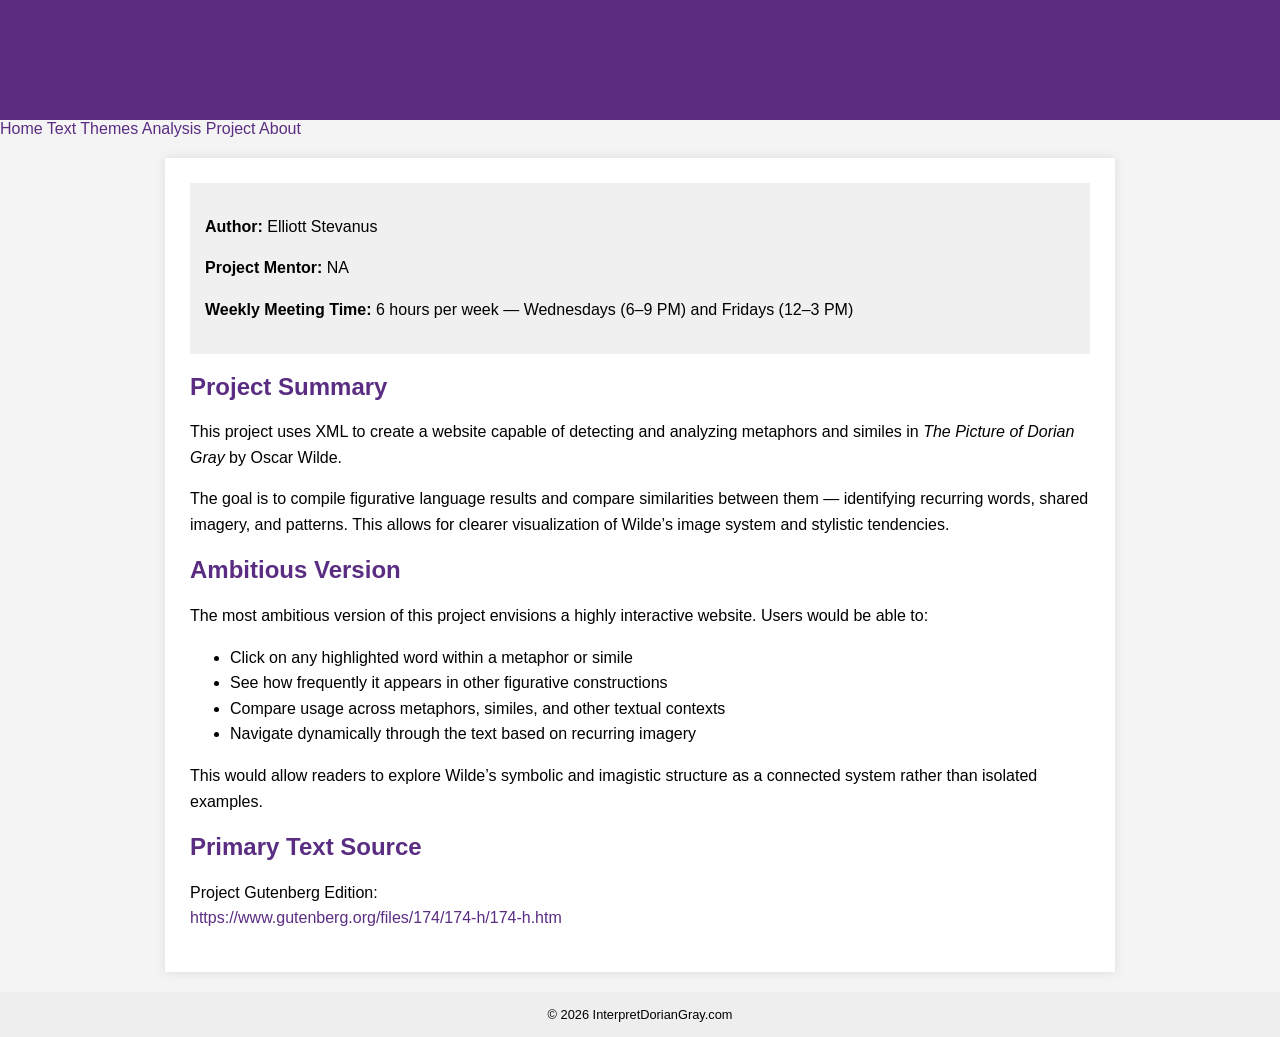
==== project.html @ 511433fa "Update project.html" ====
<!DOCTYPE html>
<html lang="en">
<head>
    <meta charset="UTF-8">
    <title>Literary Analysis Engine Project</title>
    <meta name="viewport" content="width=device-width, initial-scale=1.0">

    <style>
        body {
            font-family: Arial, Helvetica, sans-serif;
            background-color: #f4f4f4;
            margin: 0;
        }

        header {
            background-color: #5a2d82;
            color: white;
            padding: 20px;
            text-align: center;
        }

        .container {
            max-width: 900px;
            margin: 20px auto;
            background: white;
            padding: 25px;
            box-shadow: 0 0 10px rgba(0,0,0,0.1);
            line-height: 1.6em;
        }

        h1, h2 {
            color: #5a2d82;
        }

        .meta {
            background: #f0f0f0;
            padding: 15px;
            margin-bottom: 20px;
        }

        a {
            color: #5a2d82;
            text-decoration: none;
        }

        a:hover {
            text-decoration: underline;
        }

        footer {
            text-align: center;
            padding: 15px;
            font-size: 0.8em;
            background-color: #eeeeee;
            margin-top: 20px;
        }
    </style>
</head>

<body>

<header>
    <h1>Literary Analysis Engine Project</h1>
</header>

    <nav>
<a href="index.html">Home</a>
<a href="text.html">Text</a>
<a href="index.html#themes">Themes</a>
<a href="index.html#analysis">Analysis</a>
<a href="project.html">Project</a>
<a href="index.html#about">About</a>
</nav>
    
<div class="container">

    <div class="meta">
        <p><strong>Author:</strong> Elliott Stevanus</p>
        <p><strong>Project Mentor:</strong> NA</p>
        <p><strong>Weekly Meeting Time:</strong> 
        6 hours per week — Wednesdays (6–9 PM) and Fridays (12–3 PM)</p>
    </div>

    <h2>Project Summary</h2>

    <p>
        This project uses XML to create a website capable of detecting and analyzing 
        metaphors and similes in <em>The Picture of Dorian Gray</em> by Oscar Wilde.
    </p>

    <p>
        The goal is to compile figurative language results and compare similarities 
        between them — identifying recurring words, shared imagery, and patterns. 
        This allows for clearer visualization of Wilde’s image system and stylistic tendencies.
    </p>

    <h2>Ambitious Version</h2>

    <p>
        The most ambitious version of this project envisions a highly interactive website.
        Users would be able to:
    </p>

    <ul>
        <li>Click on any highlighted word within a metaphor or simile</li>
        <li>See how frequently it appears in other figurative constructions</li>
        <li>Compare usage across metaphors, similes, and other textual contexts</li>
        <li>Navigate dynamically through the text based on recurring imagery</li>
    </ul>

    <p>
        This would allow readers to explore Wilde’s symbolic and imagistic structure
        as a connected system rather than isolated examples.
    </p>

    <h2>Primary Text Source</h2>

    <p>
        Project Gutenberg Edition:
        <br>
        <a href="https://www.gutenberg.org/files/174/174-h/174-h.htm" target="_blank">
            https://www.gutenberg.org/files/174/174-h/174-h.htm
        </a>
    </p>

</div>

<footer>
    &copy; 2026 InterpretDorianGray.com
</footer>

</body>
</html>
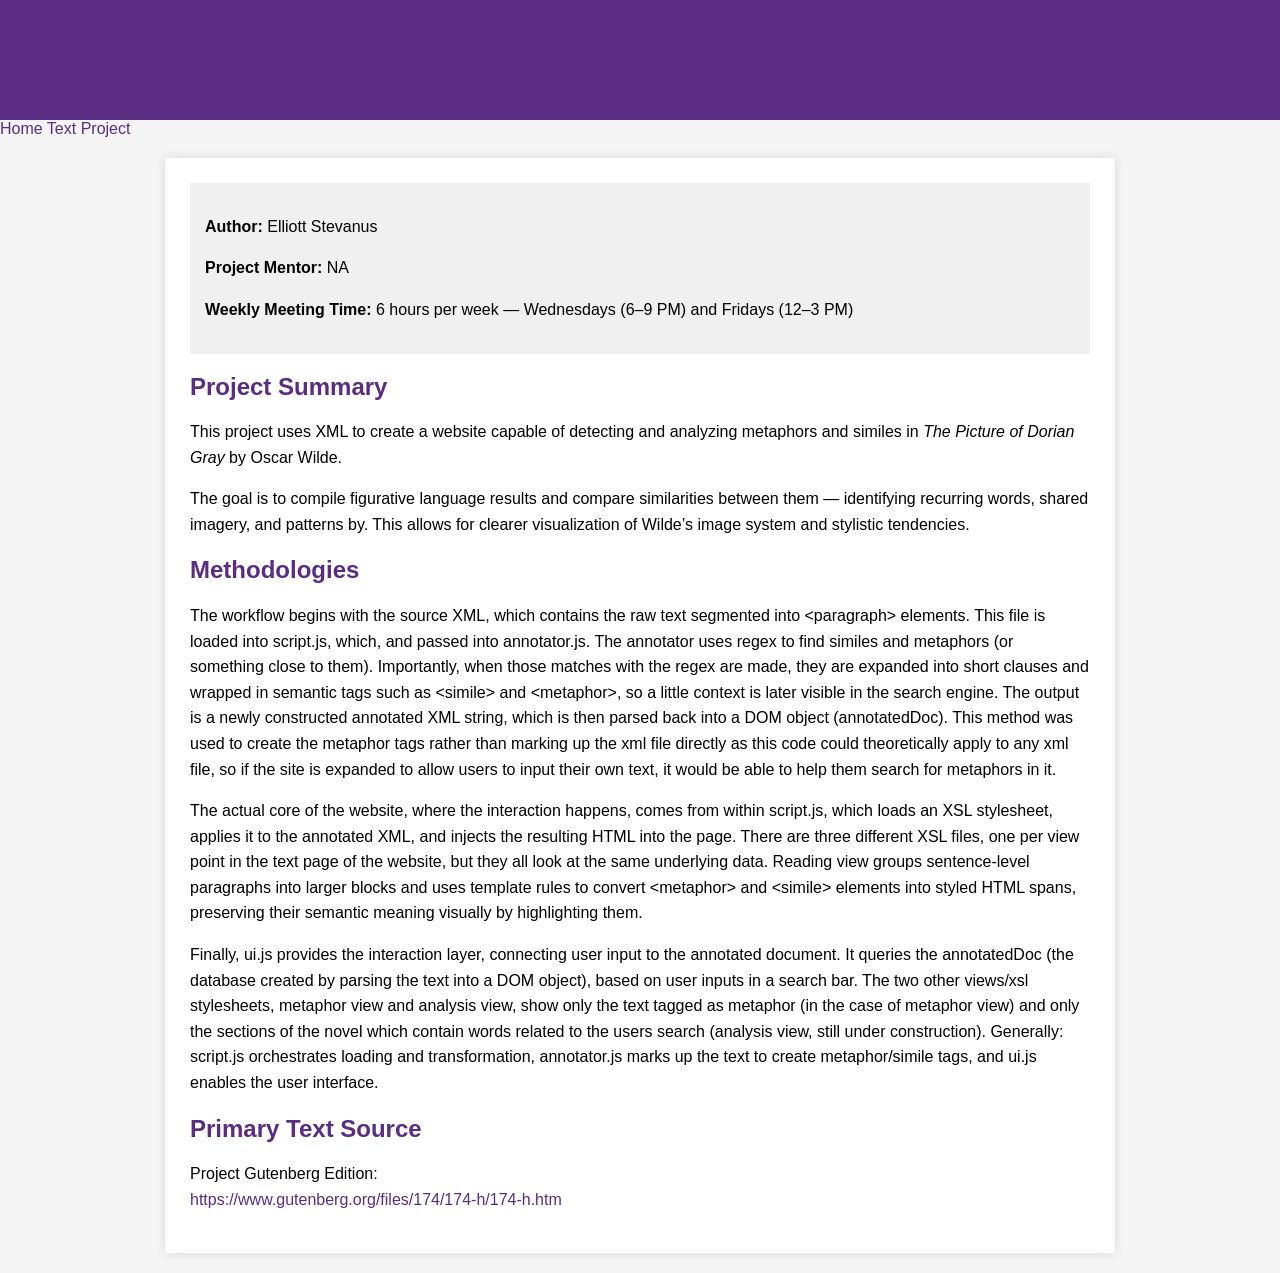
==== commit 2192698b: "Update project.html" ====
--- a/project.html
+++ b/project.html
@@ -63,15 +63,14 @@
     <h1>Literary Analysis Engine Project</h1>
 </header>
 
-    <nav>
-<a href="index.html">Home</a>
-<a href="text.html">Text</a>
-<a href="index.html#themes">Themes</a>
-<a href="index.html#analysis">Analysis</a>
-<a href="project.html">Project</a>
-<a href="index.html#about">About</a>
+<nav>
+    <a href="index.html">Home</a>
+    <a href="text.html">Text</a>
+    <a href="project.html">Project</a>
+
+
 </nav>
-    
+
 <div class="container">
 
     <div class="meta">
@@ -90,29 +89,25 @@
 
     <p>
         The goal is to compile figurative language results and compare similarities 
-        between them — identifying recurring words, shared imagery, and patterns. 
+        between them — identifying recurring words, shared imagery, and patterns by.
         This allows for clearer visualization of Wilde’s image system and stylistic tendencies.
     </p>
 
-    <h2>Ambitious Version</h2>
+    <h2>Methodologies</h2>
 
     <p>
-        The most ambitious version of this project envisions a highly interactive website.
-        Users would be able to:
+        The workflow begins with the source XML, which contains the raw text segmented into &lt;paragraph&gt; elements. This file is loaded into script.js, which, and passed into annotator.js. The annotator uses regex to find similes and metaphors (or something close to them). Importantly, when those matches with the regex are made, they are expanded into short clauses and wrapped in semantic tags such as &lt;simile&gt; and &lt;metaphor&gt;, so a little context is later visible in the search engine. The output is a newly constructed annotated XML string, which is then parsed back into a DOM object (annotatedDoc). This method was used to create the metaphor tags rather than marking up the xml file directly as this code could theoretically apply to any xml file, so if the site is expanded to allow users to input their own text, it would be able to help them search for metaphors in it.
     </p>
 
-    <ul>
-        <li>Click on any highlighted word within a metaphor or simile</li>
-        <li>See how frequently it appears in other figurative constructions</li>
-        <li>Compare usage across metaphors, similes, and other textual contexts</li>
-        <li>Navigate dynamically through the text based on recurring imagery</li>
-    </ul>
+    <p>
+        The actual core of the website, where the interaction happens, comes from within script.js, which loads an XSL stylesheet, applies it to the annotated XML, and injects the resulting HTML into the page. There are three different XSL files, one per view point in the text page of the website, but they all look at the same underlying data. Reading view groups sentence-level paragraphs into larger blocks and uses template rules to convert &lt;metaphor&gt; and &lt;simile&gt; elements into styled HTML spans, preserving their semantic meaning visually by highlighting them.
+    </p>
 
     <p>
-        This would allow readers to explore Wilde’s symbolic and imagistic structure
-        as a connected system rather than isolated examples.
+        Finally, ui.js provides the interaction layer, connecting user input to the annotated document. It queries the annotatedDoc (the database created by parsing the text into a DOM object), based on user inputs in a search bar. The two other views/xsl stylesheets, metaphor view and analysis view, show only the text tagged as metaphor (in the case of metaphor view) and only the sections of the novel which contain words related to the users search (analysis view, still under construction). Generally: script.js orchestrates loading and transformation, annotator.js marks up the text to create metaphor/simile tags, and ui.js enables the user interface.
     </p>
 
+  
     <h2>Primary Text Source</h2>
 
     <p>
@@ -125,9 +120,5 @@
 
 </div>
 
-<footer>
-    &copy; 2026 InterpretDorianGray.com
-</footer>
-
 </body>
 </html>
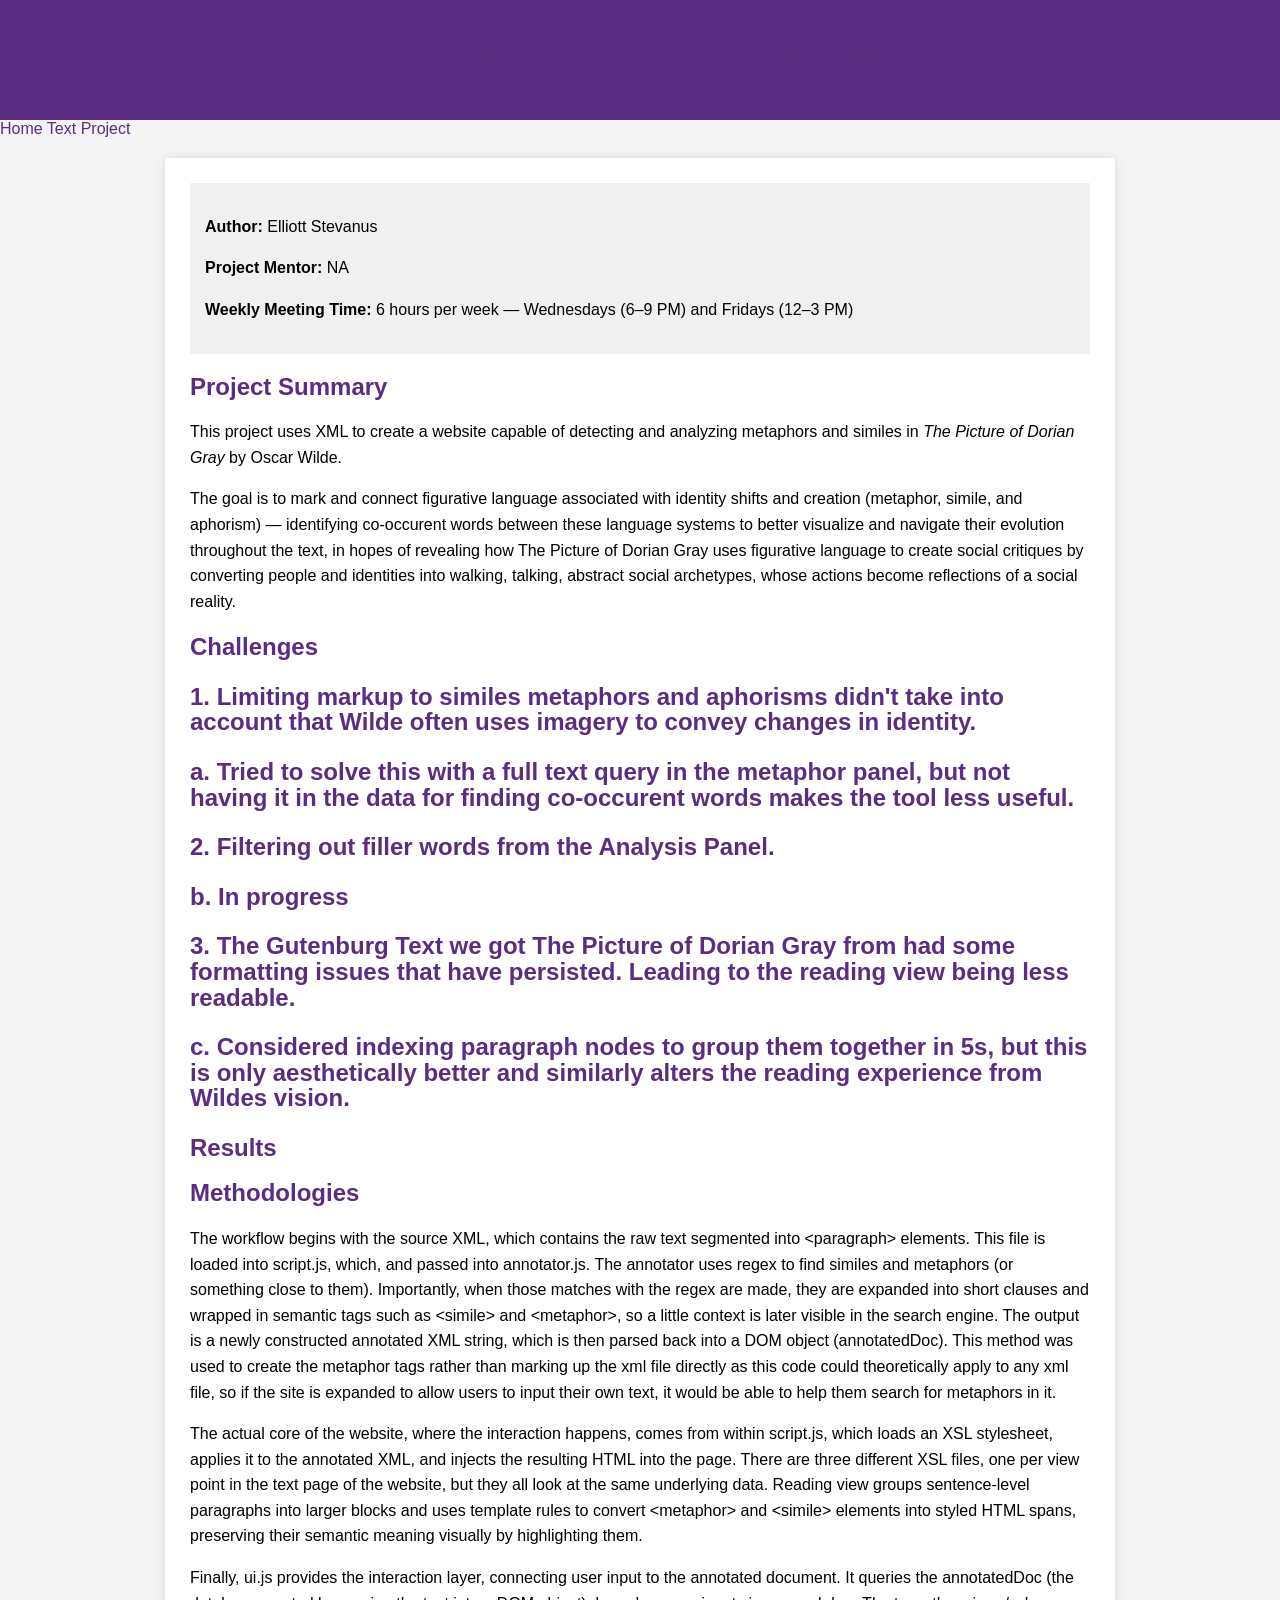
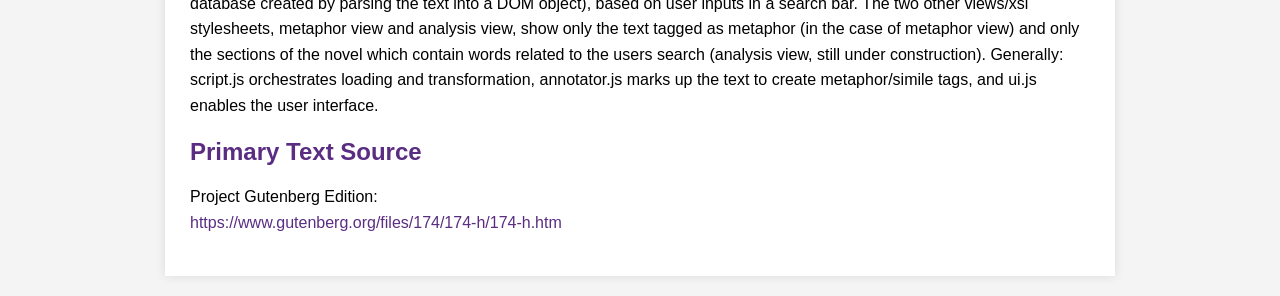
==== commit 4fe0980a: "Update project.html" ====
--- a/project.html
+++ b/project.html
@@ -79,7 +79,7 @@
         <p><strong>Weekly Meeting Time:</strong> 
         6 hours per week — Wednesdays (6–9 PM) and Fridays (12–3 PM)</p>
     </div>
-
+    
     <h2>Project Summary</h2>
 
     <p>
@@ -88,11 +88,38 @@
     </p>
 
     <p>
-        The goal is to compile figurative language results and compare similarities 
-        between them — identifying recurring words, shared imagery, and patterns by.
-        This allows for clearer visualization of Wilde’s image system and stylistic tendencies.
+        The goal is to mark and connect figurative language associated with identity shifts and creation (metaphor, simile, and aphorism)
+         — identifying co-occurent words between these language systems to better visualize and navigate 
+        their evolution throughout the text, in hopes of revealing how The Picture of Dorian Gray uses
+        figurative language to create social critiques by converting people and identities into walking, talking, 
+        abstract social archetypes, whose actions become reflections of a social reality.
     </p>
 
+    <h2>Challenges<h2>
+    <p>
+        1. Limiting markup to similes metaphors and aphorisms didn't take into account that Wilde often uses imagery to convey changes in identity.
+    </p>
+        <p>
+        a. Tried to solve this with a full text query in the metaphor panel, but not having it in the data for finding co-occurent words makes the tool less useful.
+    </p>
+    <p>
+        2. Filtering out filler words from the Analysis Panel.
+    </p>
+    <p>
+            b. In progress
+     </p>
+    <p>
+        3. The Gutenburg Text we got The Picture of Dorian Gray from had some formatting issues that have persisted. Leading to the reading view being less readable.
+     </p>
+    <p>
+        c. Considered indexing paragraph nodes to group them together in 5s, but this is only aesthetically better and similarly alters the reading experience from Wildes vision.
+  </p>
+        
+    <h2>Results</h2>
+    <p>
+        
+    </p>
+    
     <h2>Methodologies</h2>
 
     <p>
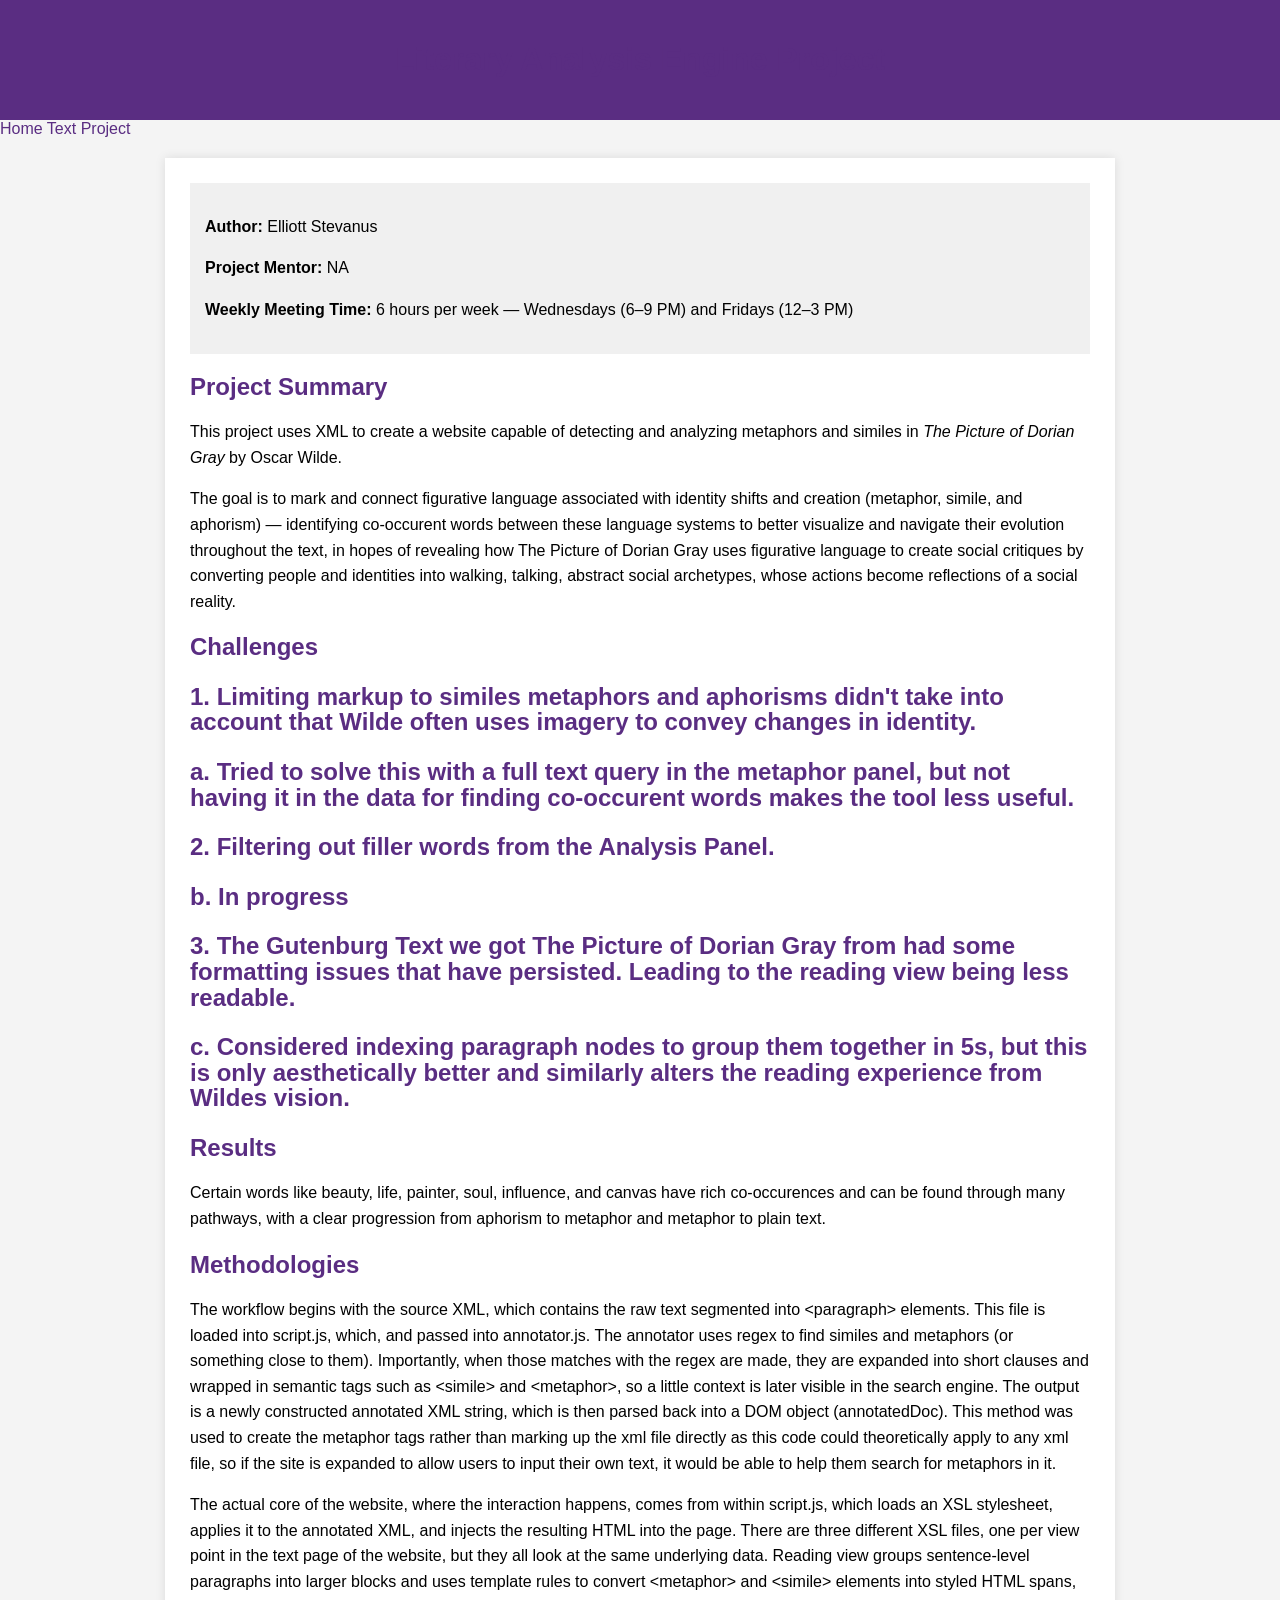
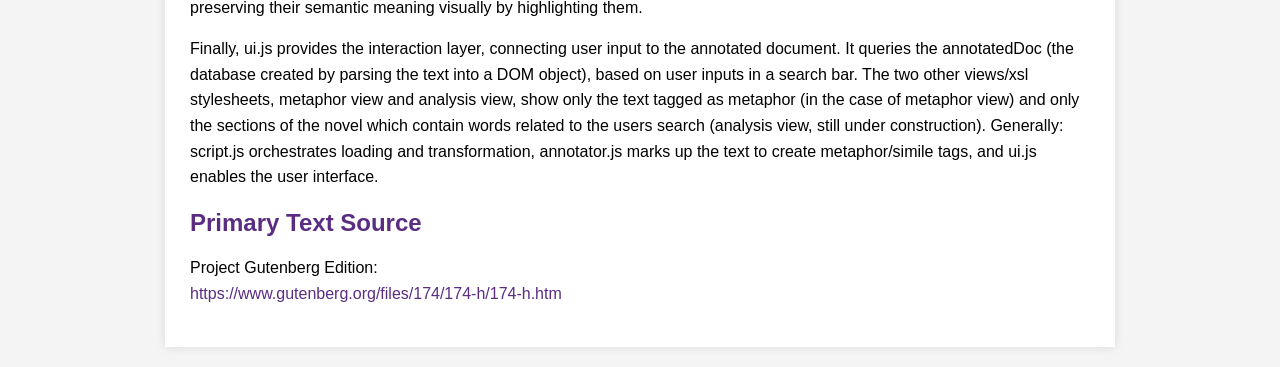
==== commit 7ebd5b08: "Update project.html" ====
--- a/project.html
+++ b/project.html
@@ -96,7 +96,8 @@
     </p>
 
     <h2>Challenges<h2>
-    <p>
+    
+        <p>
         1. Limiting markup to similes metaphors and aphorisms didn't take into account that Wilde often uses imagery to convey changes in identity.
     </p>
         <p>
@@ -117,7 +118,7 @@
         
     <h2>Results</h2>
     <p>
-        
+        Certain words like beauty, life, painter, soul, influence, and canvas have rich co-occurences and can be found through many pathways, with a clear progression from aphorism to metaphor and metaphor to plain text.
     </p>
     
     <h2>Methodologies</h2>
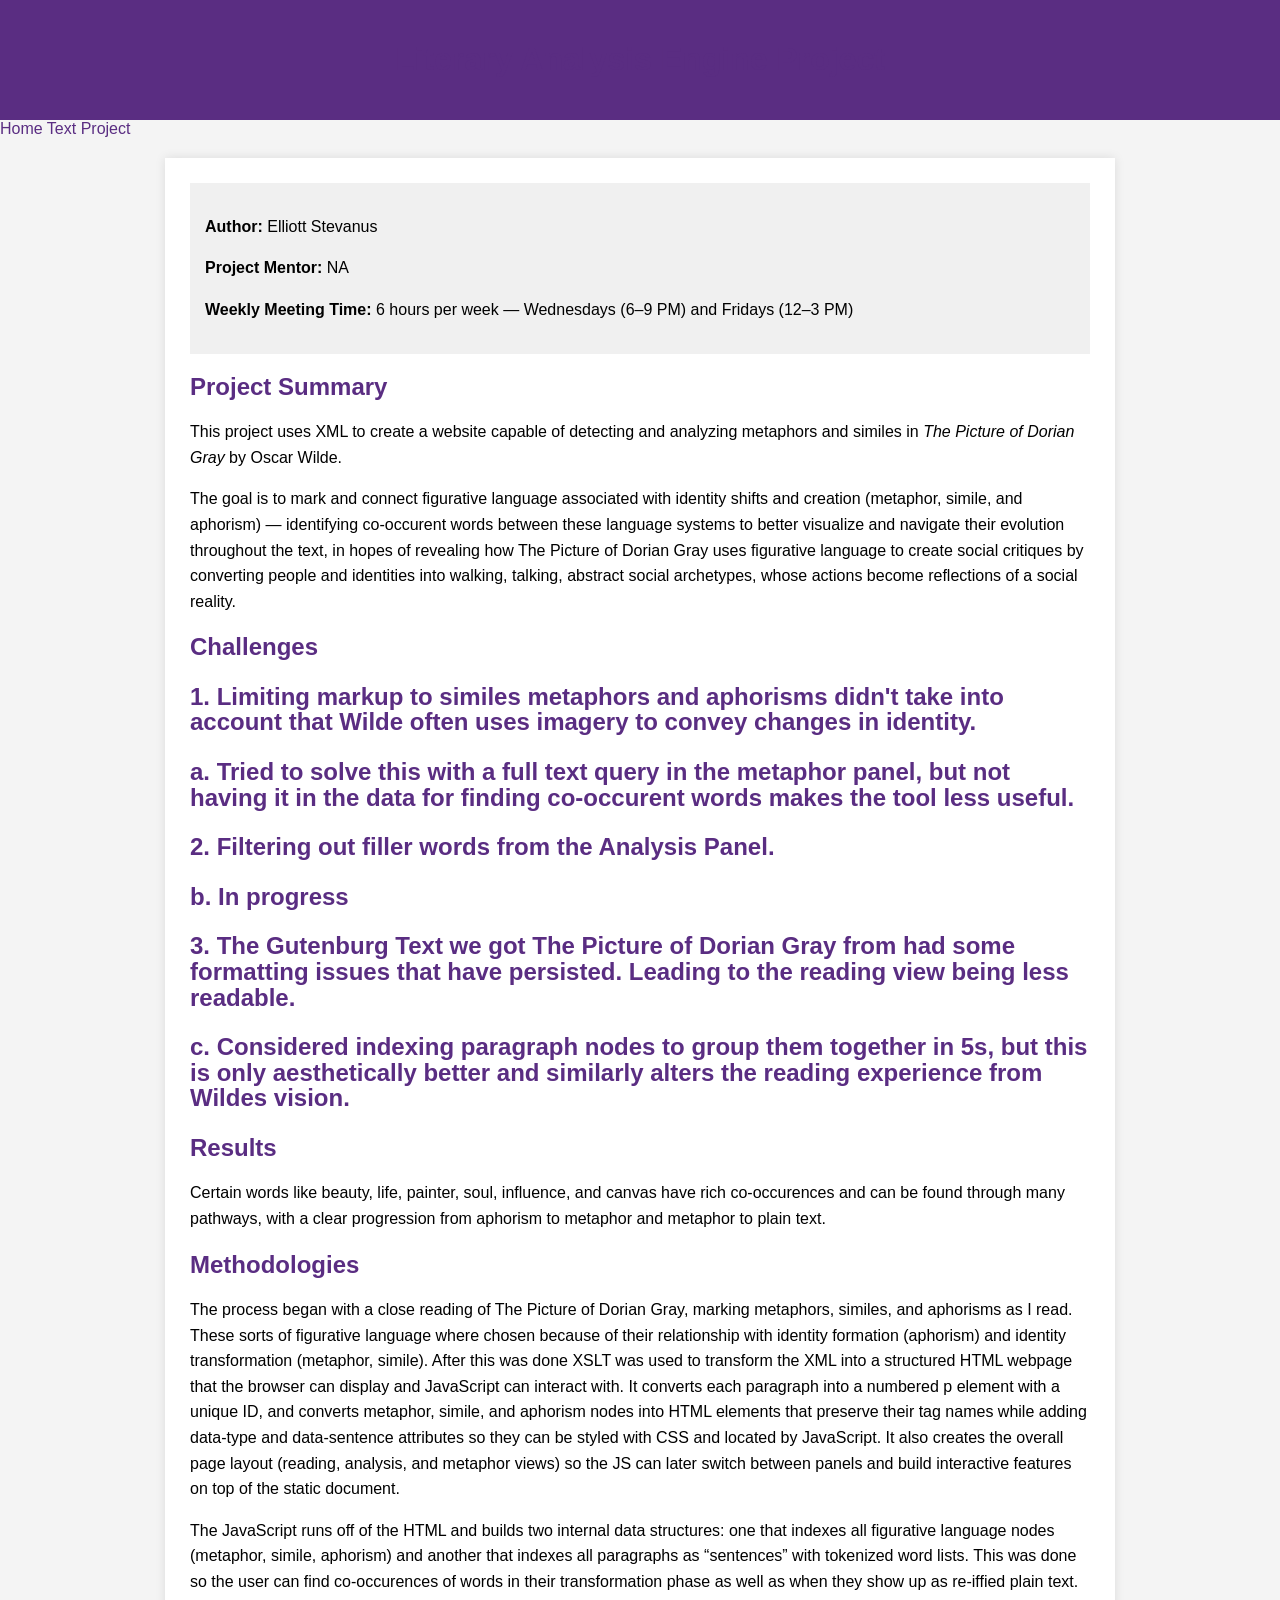
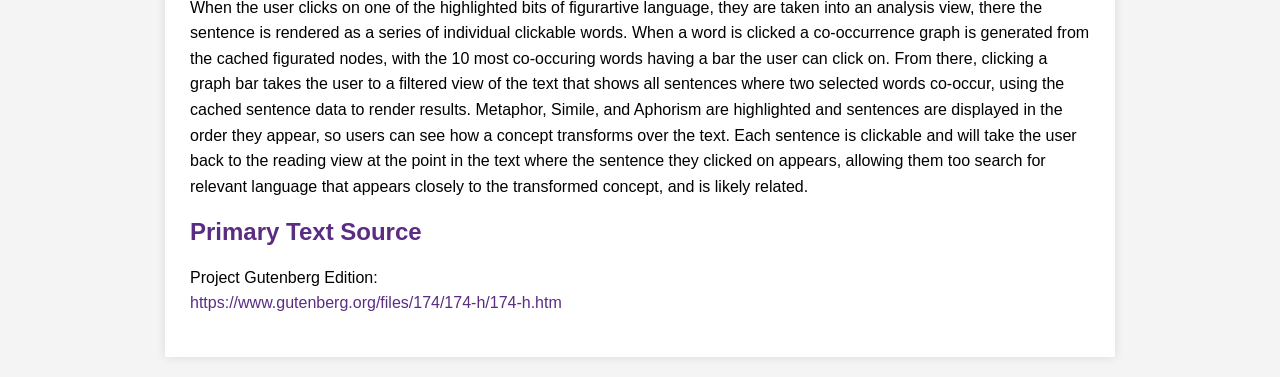
==== commit 09f11dbe: "Update project.html" ====
--- a/project.html
+++ b/project.html
@@ -124,15 +124,22 @@
     <h2>Methodologies</h2>
 
     <p>
-        The workflow begins with the source XML, which contains the raw text segmented into &lt;paragraph&gt; elements. This file is loaded into script.js, which, and passed into annotator.js. The annotator uses regex to find similes and metaphors (or something close to them). Importantly, when those matches with the regex are made, they are expanded into short clauses and wrapped in semantic tags such as &lt;simile&gt; and &lt;metaphor&gt;, so a little context is later visible in the search engine. The output is a newly constructed annotated XML string, which is then parsed back into a DOM object (annotatedDoc). This method was used to create the metaphor tags rather than marking up the xml file directly as this code could theoretically apply to any xml file, so if the site is expanded to allow users to input their own text, it would be able to help them search for metaphors in it.
+        The process began with a close reading of The Picture of Dorian Gray, marking metaphors, similes, and aphorisms as I read. These sorts of figurative language
+        where chosen because of their relationship with identity formation (aphorism) and identity transformation (metaphor, simile). After this was done XSLT was used
+        to transform the XML into a structured HTML webpage that the browser can display and JavaScript can interact with. It converts each paragraph into a numbered p element
+        with a unique ID, and converts metaphor, simile, and aphorism nodes into HTML elements that preserve their tag names while adding data-type and data-sentence attributes
+        so they can be styled with CSS and located by JavaScript. It also creates the overall page layout (reading, analysis, and metaphor views) so the JS can later switch 
+        between panels and build interactive features on top of the static document.
     </p>
-
     <p>
-        The actual core of the website, where the interaction happens, comes from within script.js, which loads an XSL stylesheet, applies it to the annotated XML, and injects the resulting HTML into the page. There are three different XSL files, one per view point in the text page of the website, but they all look at the same underlying data. Reading view groups sentence-level paragraphs into larger blocks and uses template rules to convert &lt;metaphor&gt; and &lt;simile&gt; elements into styled HTML spans, preserving their semantic meaning visually by highlighting them.
-    </p>
-
-    <p>
-        Finally, ui.js provides the interaction layer, connecting user input to the annotated document. It queries the annotatedDoc (the database created by parsing the text into a DOM object), based on user inputs in a search bar. The two other views/xsl stylesheets, metaphor view and analysis view, show only the text tagged as metaphor (in the case of metaphor view) and only the sections of the novel which contain words related to the users search (analysis view, still under construction). Generally: script.js orchestrates loading and transformation, annotator.js marks up the text to create metaphor/simile tags, and ui.js enables the user interface.
+    The JavaScript runs off of the HTML and builds two internal data structures: one that indexes all figurative language nodes (metaphor, simile, aphorism) 
+    and another that indexes all paragraphs as “sentences” with tokenized word lists. This was done so the user can find co-occurences of words in their transformation phase 
+    as well as when they show up as re-iffied plain text. When the user clicks on one of the highlighted bits of figurartive language, they are taken 
+    into an analysis view, there the sentence is rendered as a series of individual clickable words. When a word is clicked a co-occurrence graph is generated from the 
+    cached figurated nodes, with the 10 most co-occuring words having a bar the user can click on. From there, clicking a graph bar takes the user to a filtered view of the text
+    that shows all sentences where two selected words co-occur, using the cached sentence data to render results. Metaphor, Simile, and Aphorism are highlighted and sentences are
+    displayed in the order they appear, so users can see how a concept transforms over the text. Each sentence is clickable and will take the user back to the reading view at the
+    point in the text where the sentence they clicked on appears, allowing them too search for relevant language that appears closely to the transformed concept, and is likely related.
     </p>
 
   
